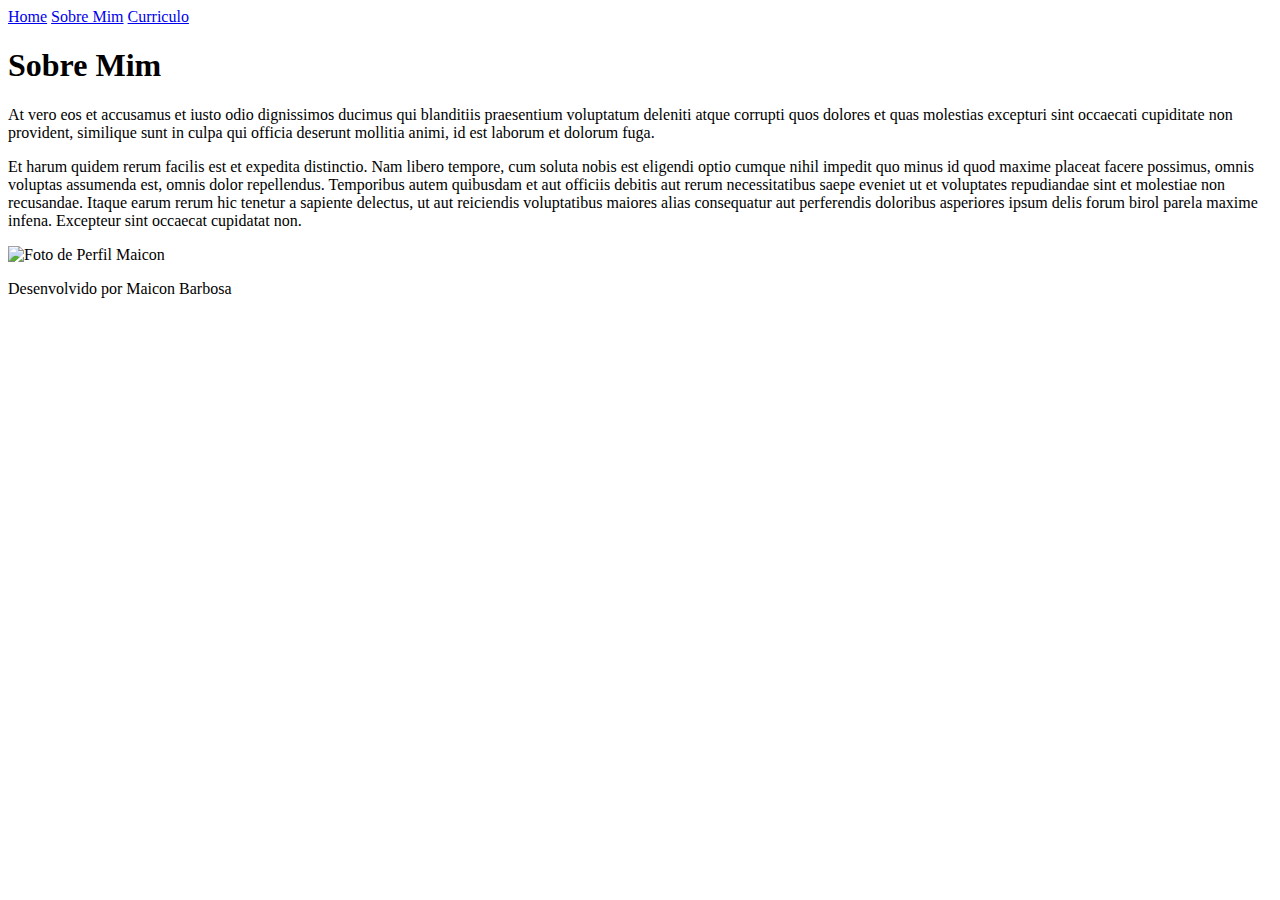
==== about.html @ 899beed7 "Add files via upload" ====
<!DOCTYPE html>
<html lang="PT-BR">
<head>
    <meta charset="UTF-8">
    <meta name="viewport" content="width=device-width, initial-scale=1.0">
    <link rel="stylesheet" href="./Styles/style.css">
    <title>Sobre Mim</title>
</head>
<body>
    <header class="cabecalho">
        <nav class="cabecalho__menu">
            <a class="cabecalho__menu__botao" href="index.html">Home</a>
            <a class="cabecalho__menu__botao" href="about.html">Sobre Mim</a>
            <a class="cabecalho__menu__botao" href="Curriculo.html">Curriculo</a>
        </nav>
    </header>
    <main class="Container">
        <section class="Container__conteudo">
            <h1 class="Container__conteudo__titulo">Sobre Mim</h1>
            <p class="Container__conteudo__paragrafo">At vero eos et accusamus et iusto odio dignissimos ducimus qui blanditiis praesentium voluptatum deleniti atque corrupti quos dolores et quas molestias excepturi sint occaecati cupiditate non provident, similique sunt in culpa qui officia deserunt mollitia animi, id est laborum et dolorum fuga.</p>

            <p class="Container__conteudo__paragrafo">Et harum quidem rerum facilis est et expedita distinctio. Nam libero tempore, cum soluta nobis est eligendi optio cumque nihil impedit quo minus id quod maxime placeat facere possimus, omnis voluptas assumenda est, omnis dolor repellendus. Temporibus autem quibusdam et aut officiis debitis aut rerum necessitatibus saepe eveniet ut et voluptates repudiandae sint et molestiae non recusandae. Itaque earum rerum hic tenetur a sapiente delectus, ut aut reiciendis voluptatibus maiores alias consequatur aut perferendis doloribus asperiores ipsum delis forum birol parela maxime infena. Excepteur sint occaecat cupidatat non.
            </p>
        </section>
        <img class="perfil" src="./img/editada.jpg" alt="Foto de Perfil Maicon" width="33%" height="10%">
    </main>
    <footer class="rodape">
        <p>Desenvolvido por Maicon Barbosa</p>
    </footer>
</body>
</html>
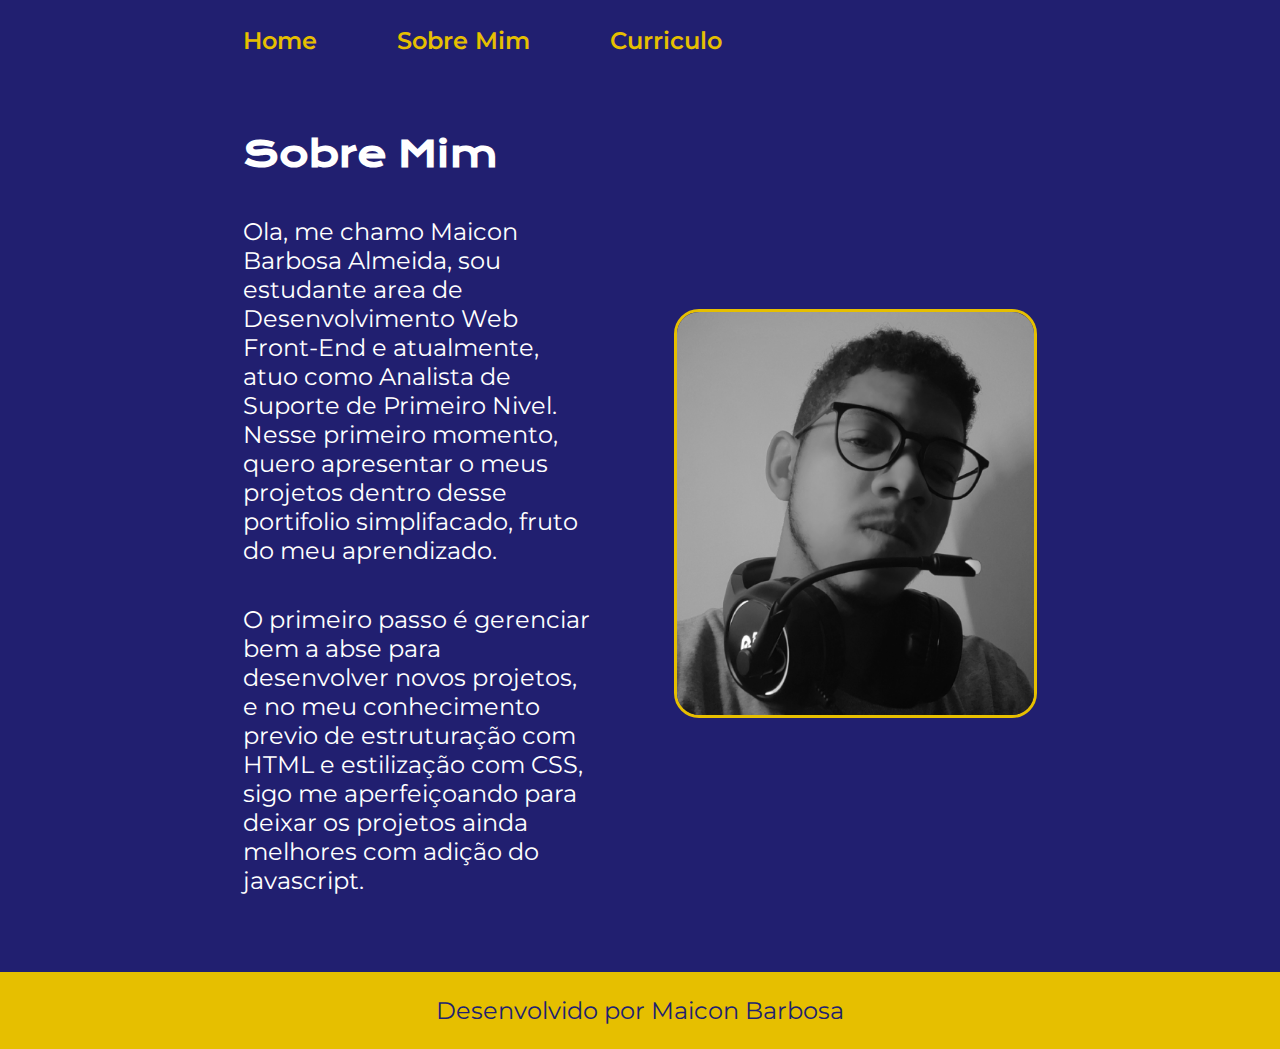
==== commit d122fd01: "Add files via upload" ====
--- a/about.html
+++ b/about.html
@@ -17,12 +17,12 @@
     <main class="Container">
         <section class="Container__conteudo">
             <h1 class="Container__conteudo__titulo">Sobre Mim</h1>
-            <p class="Container__conteudo__paragrafo">At vero eos et accusamus et iusto odio dignissimos ducimus qui blanditiis praesentium voluptatum deleniti atque corrupti quos dolores et quas molestias excepturi sint occaecati cupiditate non provident, similique sunt in culpa qui officia deserunt mollitia animi, id est laborum et dolorum fuga.</p>
+            <p class="Container__conteudo__paragrafo">Ola, me chamo Maicon Barbosa Almeida, sou estudante area de Desenvolvimento Web Front-End e atualmente, atuo como Analista de Suporte de Primeiro Nivel. Nesse primeiro momento, quero apresentar o meus projetos dentro desse portifolio simplifacado, fruto do meu aprendizado.</p>
 
-            <p class="Container__conteudo__paragrafo">Et harum quidem rerum facilis est et expedita distinctio. Nam libero tempore, cum soluta nobis est eligendi optio cumque nihil impedit quo minus id quod maxime placeat facere possimus, omnis voluptas assumenda est, omnis dolor repellendus. Temporibus autem quibusdam et aut officiis debitis aut rerum necessitatibus saepe eveniet ut et voluptates repudiandae sint et molestiae non recusandae. Itaque earum rerum hic tenetur a sapiente delectus, ut aut reiciendis voluptatibus maiores alias consequatur aut perferendis doloribus asperiores ipsum delis forum birol parela maxime infena. Excepteur sint occaecat cupidatat non.
+            <p class="Container__conteudo__paragrafo">O primeiro passo é gerenciar bem a abse para desenvolver novos projetos, e no meu conhecimento previo de estruturação com HTML e estilização com CSS, sigo me aperfeiçoando para deixar os projetos ainda melhores com adição do javascript.
             </p>
         </section>
-        <img class="perfil" src="./img/editada.jpg" alt="Foto de Perfil Maicon" width="33%" height="10%">
+        <img class="perfil" src="./img/editada.png" alt="Foto de Perfil Maicon" width="33%" height="10%">
     </main>
     <footer class="rodape">
         <p>Desenvolvido por Maicon Barbosa</p>
--- a/Styles/style.css
+++ b/Styles/style.css
@@ -0,0 +1,166 @@
+
+@import url('https://fonts.googleapis.com/css2?family=Krona+One&family=Lato&family=Montserrat:ital,wght@0,100..900;1,100..900&display=swap');
+@import url('https://fonts.googleapis.com/css2?family=Montserrat:ital,wght@0,600;1,600&display=swap');
+
+:root {
+    --cor--primaria:#211f70;
+    --cor--secundaria: #E6BF00;
+    --cor--Terciaria: white;
+    --cor--hover: #312faf;
+
+    --fonte-primaria: 'Krona One', sans-serif;
+    --fonte-secundaria: 'Montserrat',sans-serif;
+}
+
+
+* {
+    margin: 0;
+    padding: 0;
+}
+
+body {
+    /* height: 100vh; */
+    box-sizing: border-box;
+    background-color: var(--cor--primaria);
+    color: var(--cor--Terciaria);
+}
+.cabecalho {
+    padding: 2% 0% 0% 19%;
+
+}
+
+.cabecalho__menu {
+    display: flex;
+    gap: 80px;
+}
+
+.cabecalho__menu__botao {
+    font-family: var(--fonte-secundaria);
+    font-weight:600;
+    font-size: 1.5rem;
+    color: var(--cor--secundaria);
+    text-decoration: none;
+}
+
+.cabecalho__menu__botao:hover {
+    background-color: var(--cor--hover);
+    cursor: pointer;
+    
+    
+}
+
+.Container {
+    padding: 6% 19%;
+    display: flex;
+    align-items: center;
+    justify-content: space-between;
+    gap: 82px;
+    
+}
+
+.Container__conteudo {
+    width: 50%;
+    display: flex;
+    flex-direction: column;
+    gap: 40px;
+}
+
+.Container__conteudo__titulo {
+    font-size: 2.25rem;
+    font-family: var(--fonte-primaria);
+}
+
+.Destaque-title {
+    color: var(--cor--secundaria) ;
+}
+
+.Container__conteudo__paragrafo {
+    font-size: 1.5rem;
+    font-family: var(--fonte-secundaria);
+    font-weight: 400;
+}
+
+.Container__conteudo__botoes__subtitulo {
+    font-family: var(--fonte-primaria);
+    font-weight: 400;
+    font-size: 1.5rem;
+}
+
+.Container__conteudo__botoes {
+    display: flex;
+    justify-content: space-between;
+    flex-direction: column;
+    align-items: center;
+    gap: 32px;
+}
+
+.Container__conteudo__botoes__botao {
+    /* background-color: #E6BF00; */
+    display: flex;
+    justify-content: center;
+    gap: 16px;
+    width: 50%;
+    text-align: center;
+    border-radius: 8px;
+    font-size: 1.5rem;
+    padding: 1.35rem 0;
+    text-decoration: none;
+    color: var(--cor--Terciaria);
+    font-family: var(--fonte-secundaria);
+    font-weight: 600;
+    border: 2px solid var(--cor--secundaria);
+}
+
+.Container__conteudo__botoes__botao:hover {
+    background-color: var(--cor--hover);
+    cursor: pointer;
+
+}
+
+
+
+.perfil {
+    border-radius: 25px;
+    border: 3px solid var(--cor--secundaria);
+    width: 45%;
+    
+}
+
+.rodape {
+    padding: 24px;
+    color: var(--cor--primaria);
+    background-color: var(--cor--secundaria);
+    text-align: center;
+    font-family: var(--fonte-secundaria);
+    font-size: 1.5rem;
+    font-weight: 400;
+}
+
+@media (max-width:1023px ) {
+   
+    .cabecalho{
+        padding:10% ;
+
+   }
+
+   .cabecalho__menu {
+    justify-content: center;
+   }
+  
+   .cabecalho__menu__botao {
+    font-size: 1.25rem;
+   
+   }
+   
+    .Container {
+        flex-direction: column-reverse;
+        padding: 5%;
+    }
+
+    .Container__conteudo {
+        width: auto;
+
+    }
+
+
+}